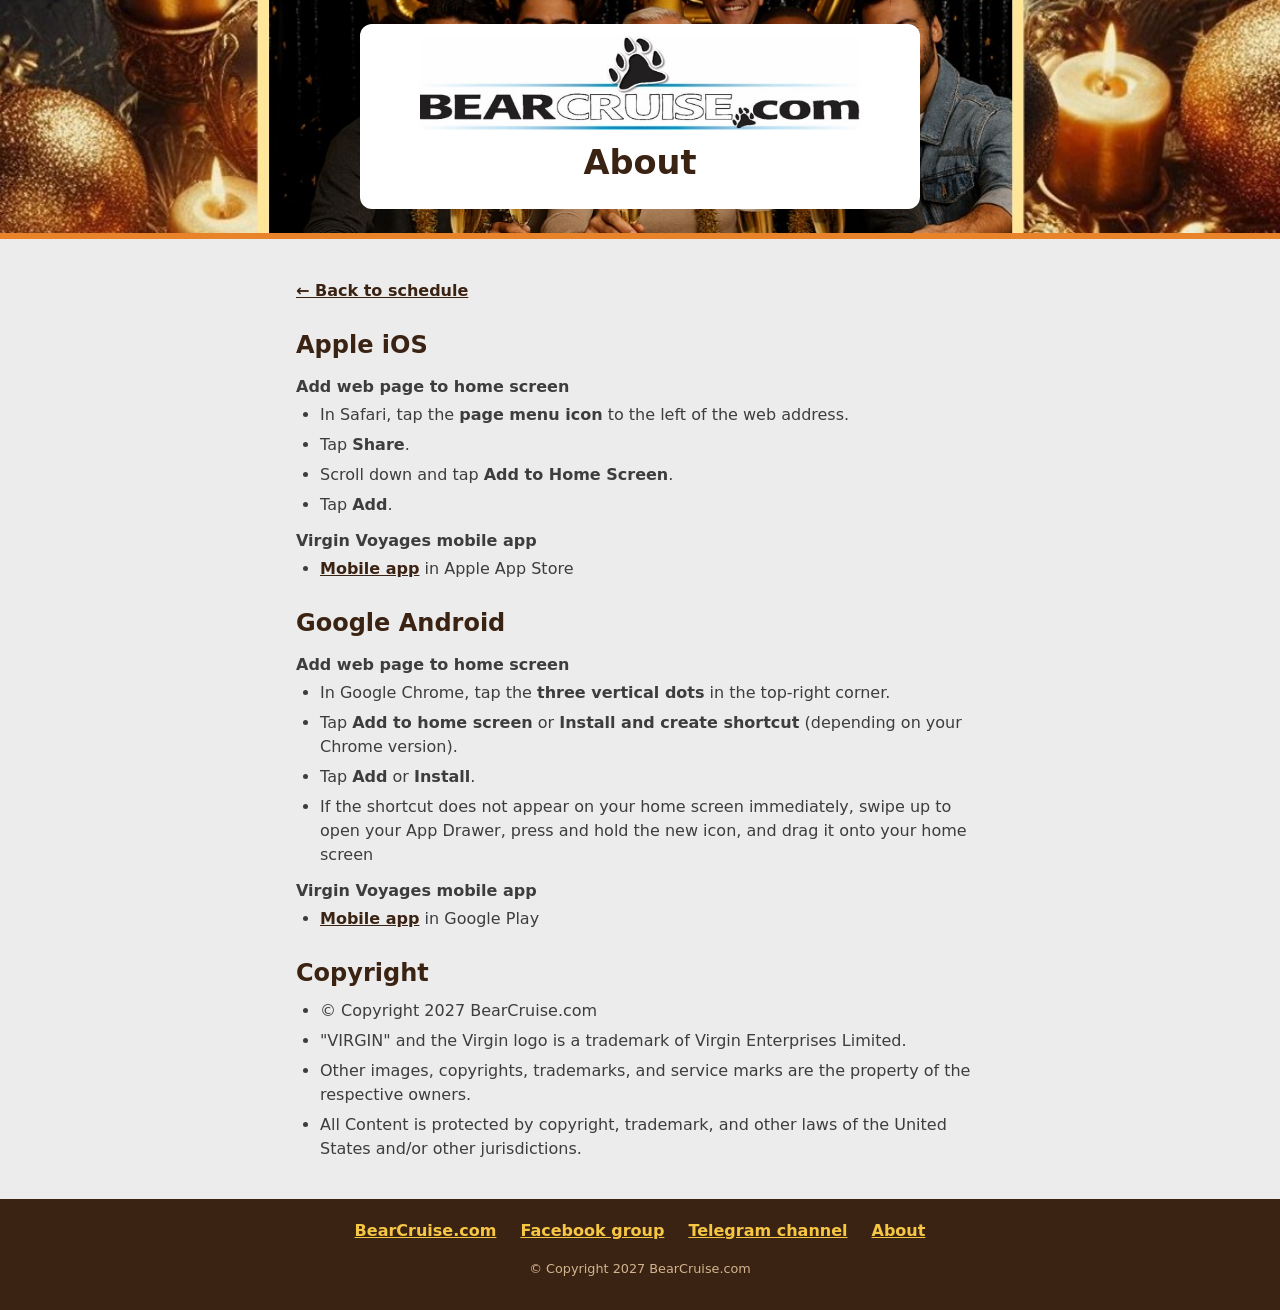
==== about.html @ 891523ba "add about page" ====
<!DOCTYPE html>
<html lang="en">
<head>
  <meta charset="UTF-8">
  <meta name="viewport" content="width=device-width, initial-scale=1">
  <title>About - BearCruise</title>
  <link rel="stylesheet" href="styles.css">
  <link rel="apple-touch-icon" sizes="180x180" href="favicon_io/apple-touch-icon.png">
  <link rel="icon" type="image/png" sizes="32x32" href="favicon_io/favicon-32x32.png">
  <link rel="icon" type="image/png" sizes="16x16" href="favicon_io/favicon-16x16.png">
  <link rel="manifest" href="favicon_io/site.webmanifest">
</head>
<body>
  <!-- Header -->
  <header class="site-header">
    <div class="header-panel">
      <a href="index.html"><img class="logo" src="images/BearCruiseLogo-bearpaw.jpg" alt="BearCruise.com logo - back to schedule"></a>
      <h1 class="page-title">About</h1>
    </div>
  </header>

  <main class="container about">
    <p><a href="index.html">&larr; Back to schedule</a></p>

    <section>
      <h2>Apple iOS</h2>
      <p class="about-subheading">Add web page to home screen</p>
      <ul>
        <li>In Safari, tap the <strong>page menu icon</strong> to the left of the web address.</li>
        <li>Tap <strong>Share</strong>.</li>
        <li>Scroll down and tap <strong>Add to Home Screen</strong>.</li>
        <li>Tap <strong>Add</strong>.</li>
      </ul>
      <p class="about-subheading">Virgin Voyages mobile app</p>
      <ul>
        <li><a href="https://apps.apple.com/us/app/virgin-voyages/id6741017368" target="_blank" rel="noopener noreferrer">Mobile app</a> in Apple App Store</li>
      </ul>
    </section>

    <section>
      <h2>Google Android</h2>
      <p class="about-subheading">Add web page to home screen</p>
      <ul>
        <li>In Google Chrome, tap the <strong>three vertical dots</strong> in the top-right corner.</li>
        <li>Tap <strong>Add to home screen</strong> or <strong>Install and create shortcut</strong> (depending on your Chrome version).</li>
        <li>Tap <strong>Add</strong> or <strong>Install</strong>.</li>
        <li>If the shortcut does not appear on your home screen immediately, swipe up to open your App Drawer, press and hold the new icon, and drag it onto your home screen</li>
      </ul>
      <p class="about-subheading">Virgin Voyages mobile app</p>
      <ul>
        <li><a href="https://play.google.com/store/apps/details?id=com.virginvoyages.sailor.prod" target="_blank" rel="noopener noreferrer">Mobile app</a> in Google Play</li>
      </ul>
    </section>

    <section>
      <h2>Copyright</h2>
      <ul>
        <li>&copy; Copyright 2027 BearCruise.com</li>
        <li>"VIRGIN" and the Virgin logo is a trademark of Virgin Enterprises Limited.</li>
        <li>Other images, copyrights, trademarks, and service marks are the property of the respective owners.</li>
        <li>All Content is protected by copyright, trademark, and other laws of the United States and/or other jurisdictions.</li>
      </ul>
    </section>
  </main>

  <!-- Footer -->
  <footer class="site-footer">
    <nav aria-label="BearCruise links">
      <ul class="footer-links">
        <li><a href="https://www.bearcruise.com" target="_blank" rel="noopener noreferrer">BearCruise.com</a></li>
        <li><a href="https://www.facebook.com/groups/24653056584369510" target="_blank" rel="noopener noreferrer">Facebook group</a></li>
        <li><a href="https://t.me/+3h3e7zQrebdjYTZh" target="_blank" rel="noopener noreferrer">Telegram channel</a></li>
        <li><a href="about.html">About</a></li>
      </ul>
    </nav>
    <p class="copyright">&copy; Copyright 2027 BearCruise.com</p>
  </footer>
</body>
</html>
---- styles.css ----
/* Color scheme: dark brown, tan, orange, yellow, light grey, dark gray */
:root {
  --brown: #3b2314; /* dark brown */
  --tan: #d2b48c;
  --orange: #e8832a;
  --yellow: #f6c645;
  --light-grey: #ececec;
  --dark-grey: #3d3d3d;
  --white: #ffffff;
}

* {
  box-sizing: border-box;
}

body {
  margin: 0;
  background: var(--light-grey);
  color: var(--dark-grey);
  font-family: -apple-system, "Segoe UI", system-ui, sans-serif;
  line-height: 1.5;
}

a {
  color: var(--brown);
  font-weight: 600;
}

a:hover {
  color: var(--orange);
}

a:focus-visible {
  outline: 3px solid var(--yellow);
  outline-offset: 2px;
}

/* Header: background image with the logo and headings on a white panel (the logo has a white background). */
.site-header {
  background: var(--brown) url("2026-12-Scarlet-New-Years/2027-Web-Page-Background.jpg") center / cover no-repeat;
  border-bottom: 6px solid var(--orange);
  text-align: center;
  padding: 24px 16px;
}

.header-panel {
  max-width: 560px;
  margin: 0 auto;
  padding: 12px 16px 20px;
  background: var(--white);
  border-radius: 12px;
}

.logo {
  display: block;
  width: 100%;
  max-width: 320px;
  height: auto;
  margin: 0 auto 8px;
}

.page-title {
  margin: 0;
  font-size: 1.75rem;
  color: var(--brown);
}

.subtitle {
  margin: 4px 0 0;
  font-weight: 700;
  color: var(--dark-grey);
}

/* Virgin Voyages logo (15% of original width) and ship icon (50%), side by side without wrapping. */
.vv-subheading {
  display: flex;
  flex-wrap: nowrap;
  justify-content: center;
  align-items: center;
  gap: 12px;
  margin-top: 6px;
}

.vv-logo,
.vv-ship-icon {
  display: block;
  min-width: 0;
  height: auto;
}

.vv-logo {
  flex: 0 1 225px;
}

.vv-ship-icon {
  flex: 0 1 78px;
}

.container {
  max-width: 720px;
  margin: 0 auto;
  padding: 24px 16px 32px;
}

.picker {
  display: flex;
  flex-direction: column;
  gap: 6px;
  margin-bottom: 24px;
}

.picker label {
  font-weight: 600;
  font-size: 0.9rem;
  color: var(--brown);
}

.picker select {
  width: 100%;
  padding: 14px;
  font-size: 1rem;
  color: var(--dark-grey);
  background: var(--white);
  border: 2px solid var(--tan);
  border-radius: 10px;
}

.picker select:focus-visible {
  outline: 3px solid var(--yellow);
  outline-offset: 2px;
  border-color: var(--orange);
}

.schedule {
  display: flex;
  flex-direction: column;
  gap: 14px;
}

.entry {
  display: grid;
  grid-template-columns: 1fr;
  gap: 6px;
  padding: 16px 18px;
  background: var(--white);
  border-left: 6px solid var(--orange);
  border-radius: 12px;
  box-shadow: 0 1px 4px rgba(61, 61, 61, 0.15);
}

.entry-date {
  display: block;
  font-size: 0.8rem;
  color: var(--dark-grey);
}

.entry-time {
  display: inline-block;
  margin-top: 4px;
  padding: 2px 10px;
  font-weight: 700;
  color: var(--brown);
  background: var(--yellow);
  border-radius: 999px;
}

.entry-description {
  margin: 0 0 4px;
  font-size: 1.2rem;
  color: var(--brown);
}

.entry-location {
  margin: 0 0 6px;
  font-size: 0.95rem;
  font-weight: 600;
  color: var(--orange);
}

.entry-details {
  margin: 0;
}

/* Additional info sits below the date details and spans the full card width. */
.entry-info {
  grid-column: 1 / -1;
  margin-top: 6px;
  padding: 12px 14px;
  background: var(--light-grey);
  border-left: 4px solid var(--tan);
  border-radius: 8px;
}

.entry-info-title {
  margin: 0 0 6px;
  font-size: 1rem;
  color: var(--brown);
}

/* Simple list with no bullets. */
.entry-info-list {
  margin: 0;
  padding: 0;
  list-style: none;
}

.entry-info-list > li {
  margin: 0 0 6px;
}

/* Small map thumbnail (linked) with a plain-text caption below it. */
.entry-info-thumb-figure {
  display: inline-block;
  margin: 6px 0 0;
}

.entry-info-thumb-link {
  display: block;
}

.entry-info-thumb {
  display: block;
  width: 160px;
  max-width: 100%;
  height: auto;
  border: 2px solid var(--tan);
  border-radius: 8px;
}

.entry-info-thumb-link:hover .entry-info-thumb {
  border-color: var(--orange);
}

/* Very small caption below the thumbnail (not a link). */
.entry-info-thumb-caption {
  margin-top: 2px;
  font-size: 0.65rem;
  font-weight: 400;
  color: var(--dark-grey);
}

/* Closing: tagline with the bear paw between "BearCruise.com" and "The ...". */
.closing {
  max-width: 720px;
  margin: 0 auto;
  padding: 0 16px 32px;
  text-align: center;
  font-weight: 700;
  color: var(--brown);
}

.closing p {
  margin: 0;
}

.closing-bearpaw {
  height: 1.5em;
  width: auto;
  vertical-align: middle;
}

/* Footer */
.site-footer {
  padding: 20px 16px 32px;
  text-align: center;
  background: var(--brown);
}

.site-footer a {
  color: var(--yellow);
}

.site-footer a:hover {
  color: var(--tan);
}

.footer-links {
  display: flex;
  flex-wrap: wrap;
  justify-content: center;
  gap: 8px 24px;
  margin: 0;
  padding: 0;
  list-style: none;
}

.site-footer .copyright {
  margin: 16px 0 0;
  font-size: 0.8rem;
  color: var(--tan);
}

/* About page */
.about h2 {
  margin: 24px 0 8px;
  color: var(--brown);
}

.about-subheading {
  margin: 12px 0 4px;
  font-weight: 700;
}

.about ul {
  margin: 0;
  padding-left: 24px;
}

.about li {
  margin: 0 0 6px;
}

/* Tablets and laptops: larger logo, date and time beside the details. */
@media (min-width: 600px) {
  .logo {
    max-width: 440px;
  }

  .page-title {
    font-size: 2.1rem;
  }

  .entry {
    grid-template-columns: 200px 1fr;
    gap: 20px;
  }
}
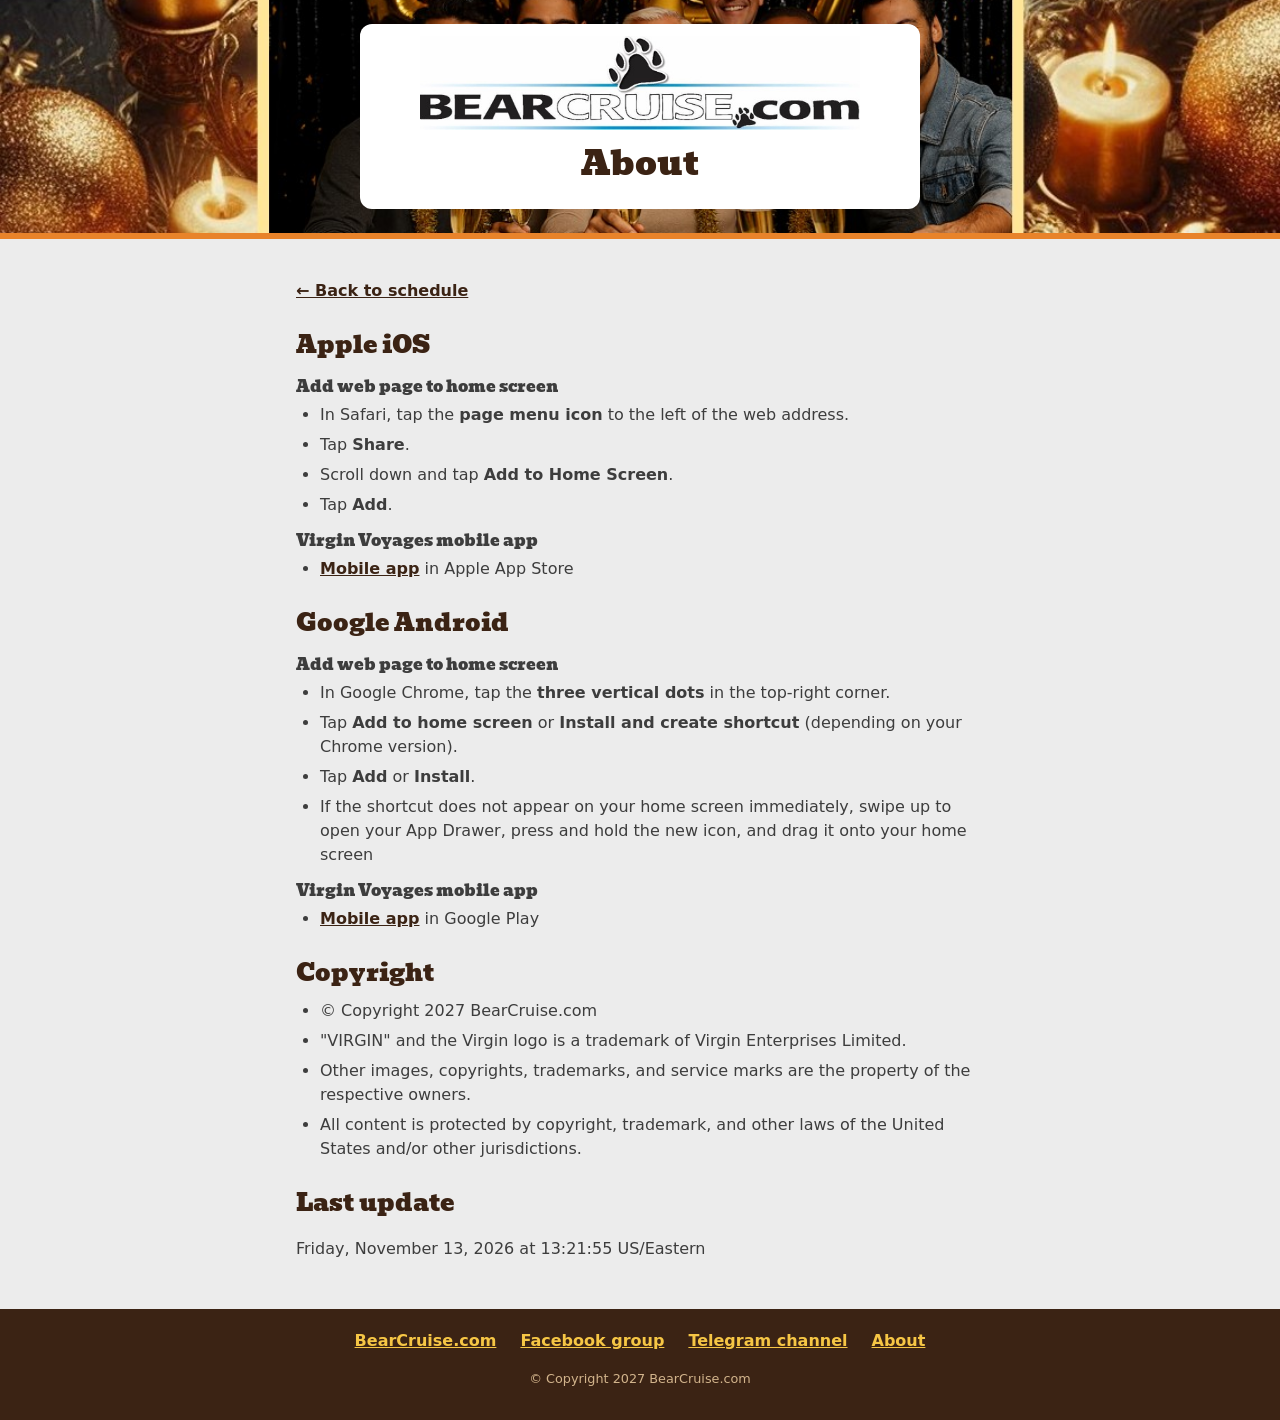
==== commit bd284aa0: "use custom font" ====
--- a/about.html
+++ b/about.html
@@ -4,6 +4,9 @@
   <meta charset="UTF-8">
   <meta name="viewport" content="width=device-width, initial-scale=1">
   <title>About - BearCruise</title>
+  <link rel="preconnect" href="https://fonts.googleapis.com">
+  <link rel="preconnect" href="https://fonts.gstatic.com" crossorigin>
+  <link href="https://fonts.googleapis.com/css2?family=Bevan:ital@0;1&display=swap" rel="stylesheet">
   <link rel="stylesheet" href="styles.css">
   <link rel="apple-touch-icon" sizes="180x180" href="favicon_io/apple-touch-icon.png">
   <link rel="icon" type="image/png" sizes="32x32" href="favicon_io/favicon-32x32.png">
@@ -58,8 +61,13 @@
         <li>&copy; Copyright 2027 BearCruise.com</li>
         <li>"VIRGIN" and the Virgin logo is a trademark of Virgin Enterprises Limited.</li>
         <li>Other images, copyrights, trademarks, and service marks are the property of the respective owners.</li>
-        <li>All Content is protected by copyright, trademark, and other laws of the United States and/or other jurisdictions.</li>
+        <li>All content is protected by copyright, trademark, and other laws of the United States and/or other jurisdictions.</li>
       </ul>
+    </section>
+
+    <section>
+      <h2>Last update</h2>
+      <p>Friday, November 13, 2026 at 13:21:55 US/Eastern</p>
     </section>
   </main>
 
--- a/styles.css
+++ b/styles.css
@@ -67,18 +67,36 @@
 
 .subtitle {
   margin: 4px 0 0;
-  font-weight: 700;
-  color: var(--dark-grey);
-}
-
-/* Virgin Voyages logo (15% of original width) and ship icon (50%), side by side without wrapping. */
-.vv-subheading {
+  color: var(--dark-grey);
+}
+
+/* "Bevan" is loaded from Google Fonts; it has a single (regular) weight, in upright and italic styles.
+   Used for all headings and subheadings. */
+.bevan-regular,
+h1,
+h2,
+h3,
+.subtitle,
+.about-subheading {
+  font-family: "Bevan", serif;
+  font-weight: 400;
+  font-style: normal;
+}
+
+.bevan-regular-italic {
+  font-family: "Bevan", serif;
+  font-weight: 400;
+  font-style: italic;
+}
+
+/* Ship info above the day picker: Virgin Voyages logo (15% of original width) and ship icon (50%), side by side without wrapping. */
+.ship-info {
   display: flex;
   flex-wrap: nowrap;
   justify-content: center;
   align-items: center;
   gap: 12px;
-  margin-top: 6px;
+  margin: 0 0 24px;
 }
 
 .vv-logo,
@@ -94,6 +112,13 @@
 
 .vv-ship-icon {
   flex: 0 1 78px;
+}
+
+/* Headings for the "Sailing on" and "Schedule" sections of the app data. */
+.section-heading {
+  margin: 0 0 12px;
+  font-size: 1.3rem;
+  color: var(--brown);
 }
 
 .container {
@@ -298,7 +323,6 @@
 
 .about-subheading {
   margin: 12px 0 4px;
-  font-weight: 700;
 }
 
 .about ul {
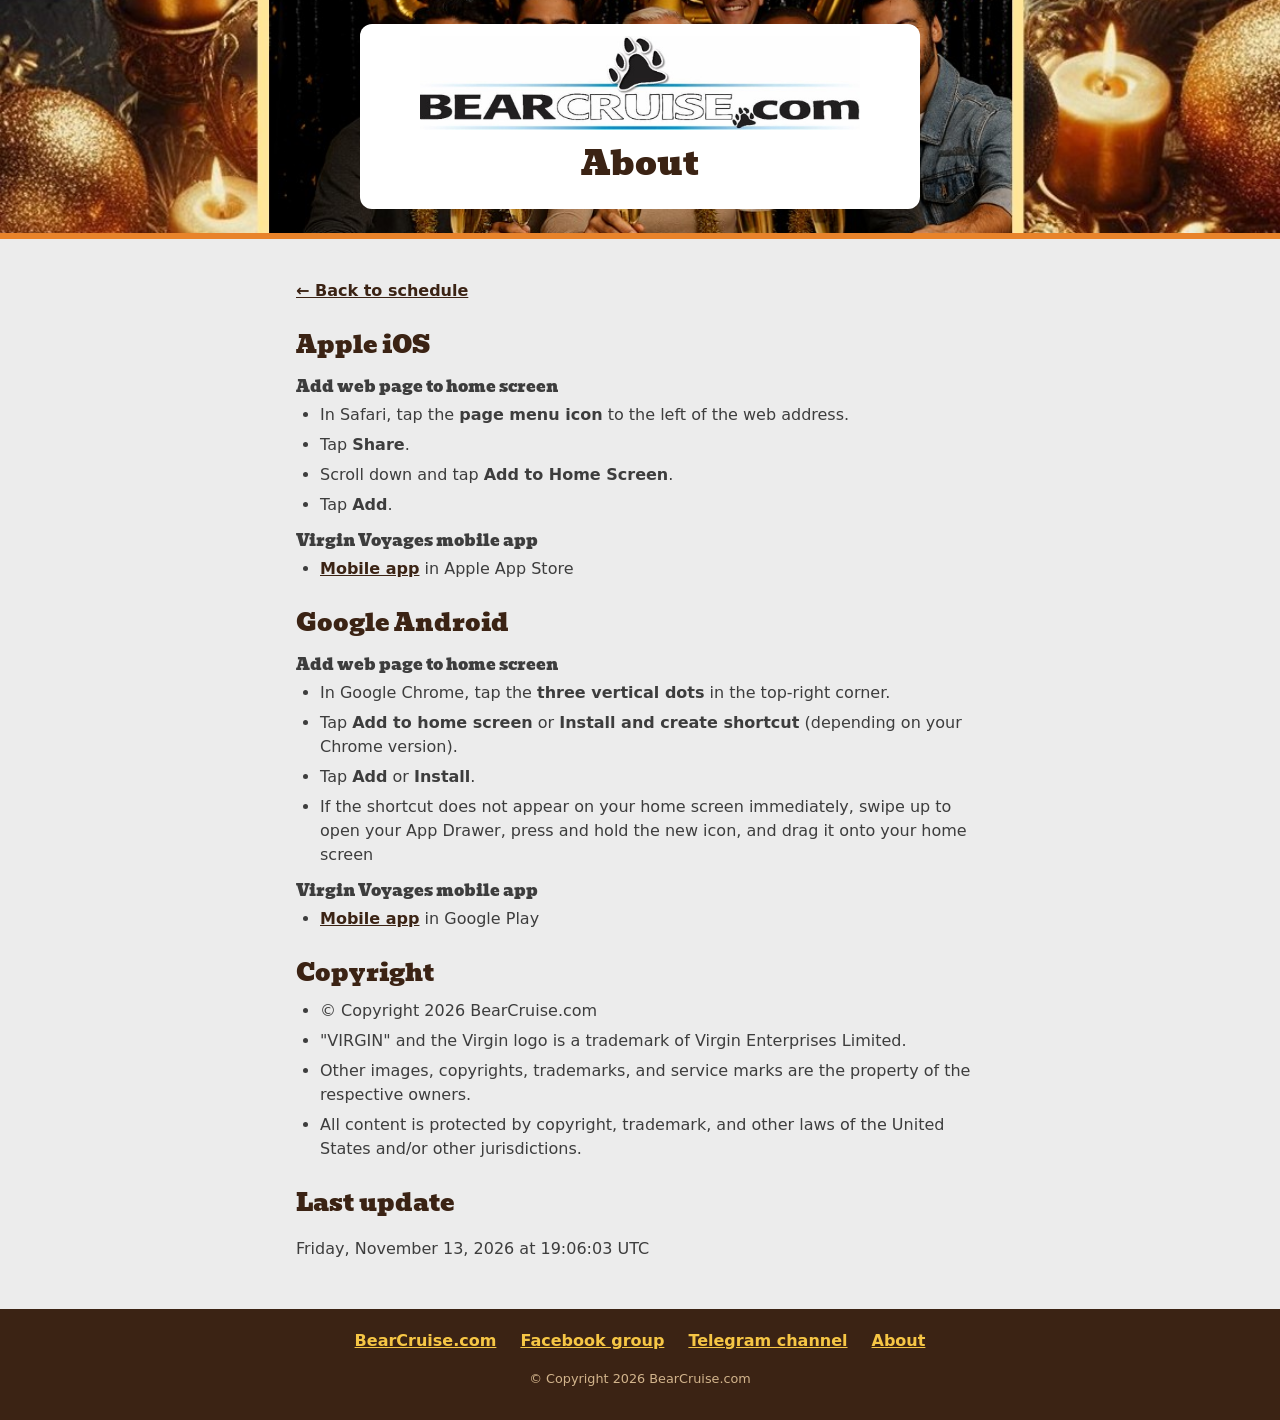
==== commit 5276acef: "add ship details" ====
--- a/about.html
+++ b/about.html
@@ -58,7 +58,7 @@
     <section>
       <h2>Copyright</h2>
       <ul>
-        <li>&copy; Copyright 2027 BearCruise.com</li>
+        <li>&copy; Copyright 2026 BearCruise.com</li>
         <li>"VIRGIN" and the Virgin logo is a trademark of Virgin Enterprises Limited.</li>
         <li>Other images, copyrights, trademarks, and service marks are the property of the respective owners.</li>
         <li>All content is protected by copyright, trademark, and other laws of the United States and/or other jurisdictions.</li>
@@ -67,7 +67,7 @@
 
     <section>
       <h2>Last update</h2>
-      <p>Friday, November 13, 2026 at 13:21:55 US/Eastern</p>
+      <p>Friday, November 13, 2026 at 19:06:03 UTC</p>
     </section>
   </main>
 
@@ -81,7 +81,7 @@
         <li><a href="about.html">About</a></li>
       </ul>
     </nav>
-    <p class="copyright">&copy; Copyright 2027 BearCruise.com</p>
+    <p class="copyright">&copy; Copyright 2026 BearCruise.com</p>
   </footer>
 </body>
 </html>
--- a/styles.css
+++ b/styles.css
@@ -43,12 +43,17 @@
   padding: 24px 16px;
 }
 
+/* Rounded white box, shared by the header and the ship info. */
+.header-panel,
+.ship-info {
+  padding: 12px 16px 20px;
+  background: var(--white);
+  border-radius: 12px;
+}
+
 .header-panel {
   max-width: 560px;
   margin: 0 auto;
-  padding: 12px 16px 20px;
-  background: var(--white);
-  border-radius: 12px;
 }
 
 .logo {
@@ -91,16 +96,34 @@
 
 /* Ship info above the day picker: Virgin Voyages logo (15% of original width) and ship icon (50%), side by side without wrapping. */
 .ship-info {
+  margin: 0 0 24px;
+  padding: 16px;
+  text-align: center;
+  cursor: pointer;
+}
+
+.ship-info:focus-visible {
+  outline: 3px solid var(--yellow);
+  outline-offset: 2px;
+}
+
+.ship-images {
   display: flex;
   flex-wrap: nowrap;
   justify-content: center;
   align-items: center;
   gap: 12px;
-  margin: 0 0 24px;
+}
+
+/* Small plain-text caption below the ship images (the whole box is clickable, the caption is not a link). */
+.ship-caption {
+  margin: 8px 0 0;
+  font-size: 0.75rem;
+  color: var(--dark-grey);
 }
 
 .vv-logo,
-.vv-ship-icon {
+.vv-ship {
   display: block;
   min-width: 0;
   height: auto;
@@ -110,7 +133,7 @@
   flex: 0 1 225px;
 }
 
-.vv-ship-icon {
+.vv-ship {
   flex: 0 1 78px;
 }
 
@@ -325,6 +348,25 @@
   margin: 12px 0 4px;
 }
 
+/* The Ship page */
+.ship h2 {
+  margin: 24px 0 8px;
+  color: var(--brown);
+}
+
+.ship-photo {
+  display: block;
+  width: 100%;
+  height: auto;
+  border-radius: 12px;
+}
+
+/* The facts image is small (424px wide), so do not stretch it; center it horizontally. */
+.ship-facts {
+  max-width: 424px;
+  margin: 12px auto 0;
+}
+
 .about ul {
   margin: 0;
   padding-left: 24px;
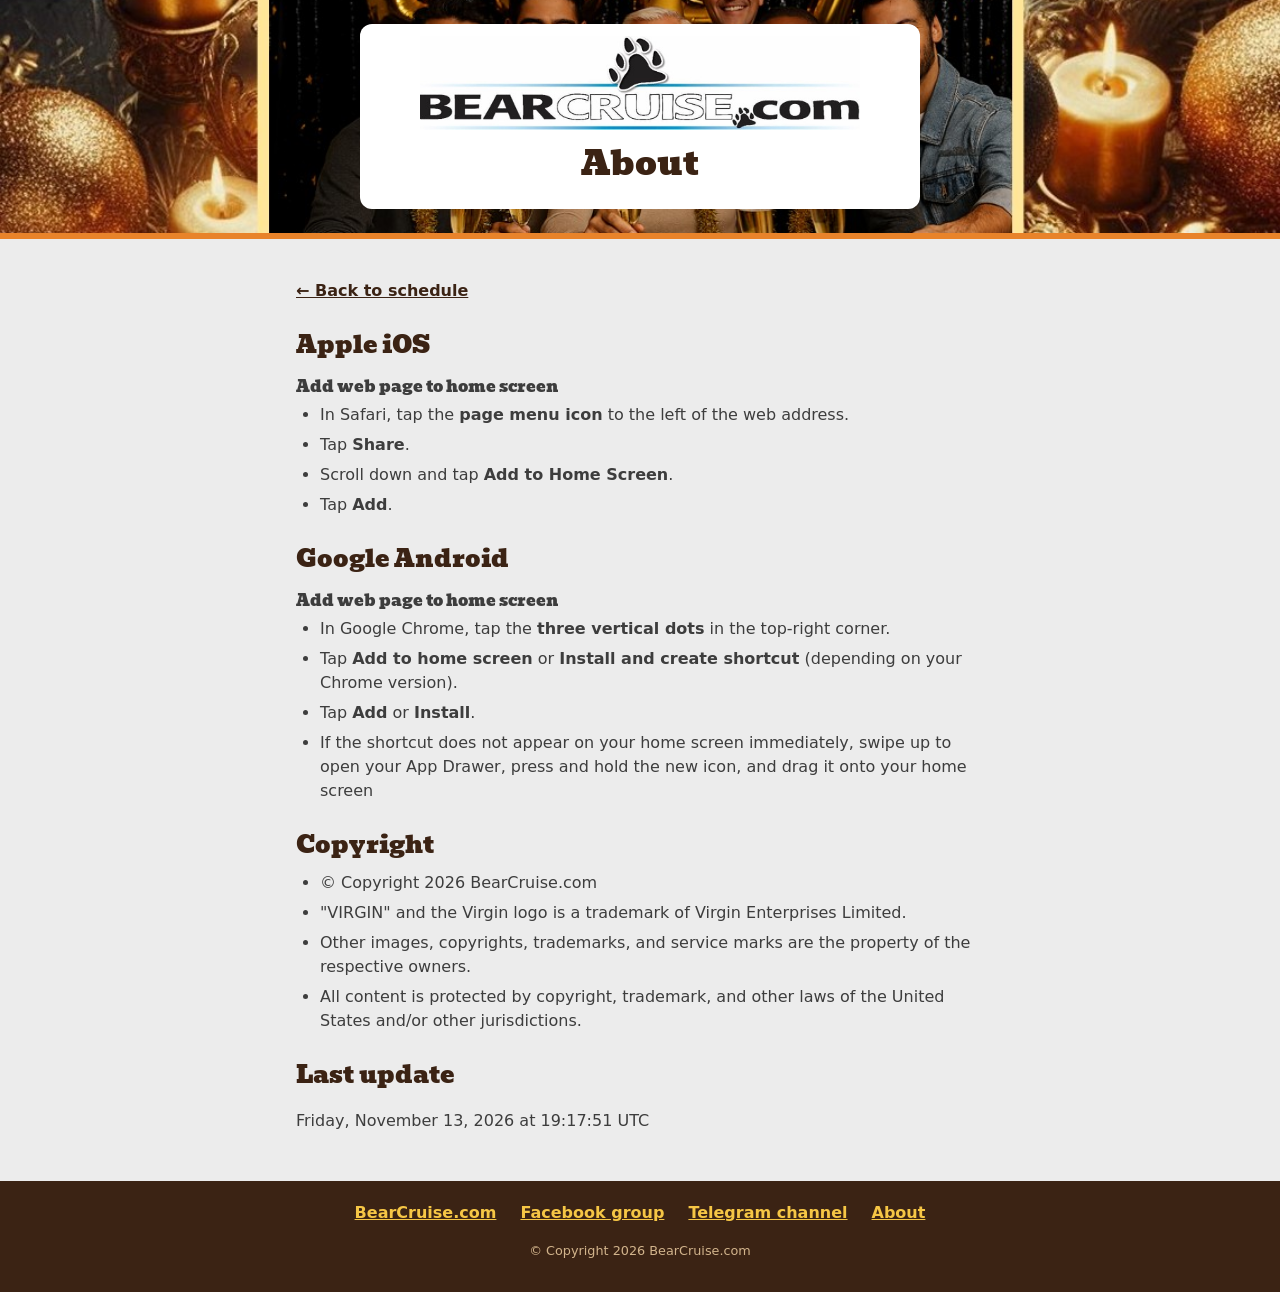
==== commit c40d7569: "add ship details" ====
--- a/about.html
+++ b/about.html
@@ -34,10 +34,6 @@
         <li>Scroll down and tap <strong>Add to Home Screen</strong>.</li>
         <li>Tap <strong>Add</strong>.</li>
       </ul>
-      <p class="about-subheading">Virgin Voyages mobile app</p>
-      <ul>
-        <li><a href="https://apps.apple.com/us/app/virgin-voyages/id6741017368" target="_blank" rel="noopener noreferrer">Mobile app</a> in Apple App Store</li>
-      </ul>
     </section>
 
     <section>
@@ -48,10 +44,6 @@
         <li>Tap <strong>Add to home screen</strong> or <strong>Install and create shortcut</strong> (depending on your Chrome version).</li>
         <li>Tap <strong>Add</strong> or <strong>Install</strong>.</li>
         <li>If the shortcut does not appear on your home screen immediately, swipe up to open your App Drawer, press and hold the new icon, and drag it onto your home screen</li>
-      </ul>
-      <p class="about-subheading">Virgin Voyages mobile app</p>
-      <ul>
-        <li><a href="https://play.google.com/store/apps/details?id=com.virginvoyages.sailor.prod" target="_blank" rel="noopener noreferrer">Mobile app</a> in Google Play</li>
       </ul>
     </section>
 
@@ -67,7 +59,7 @@
 
     <section>
       <h2>Last update</h2>
-      <p>Friday, November 13, 2026 at 19:06:03 UTC</p>
+      <p>Friday, November 13, 2026 at 19:17:51 UTC</p>
     </section>
   </main>
 
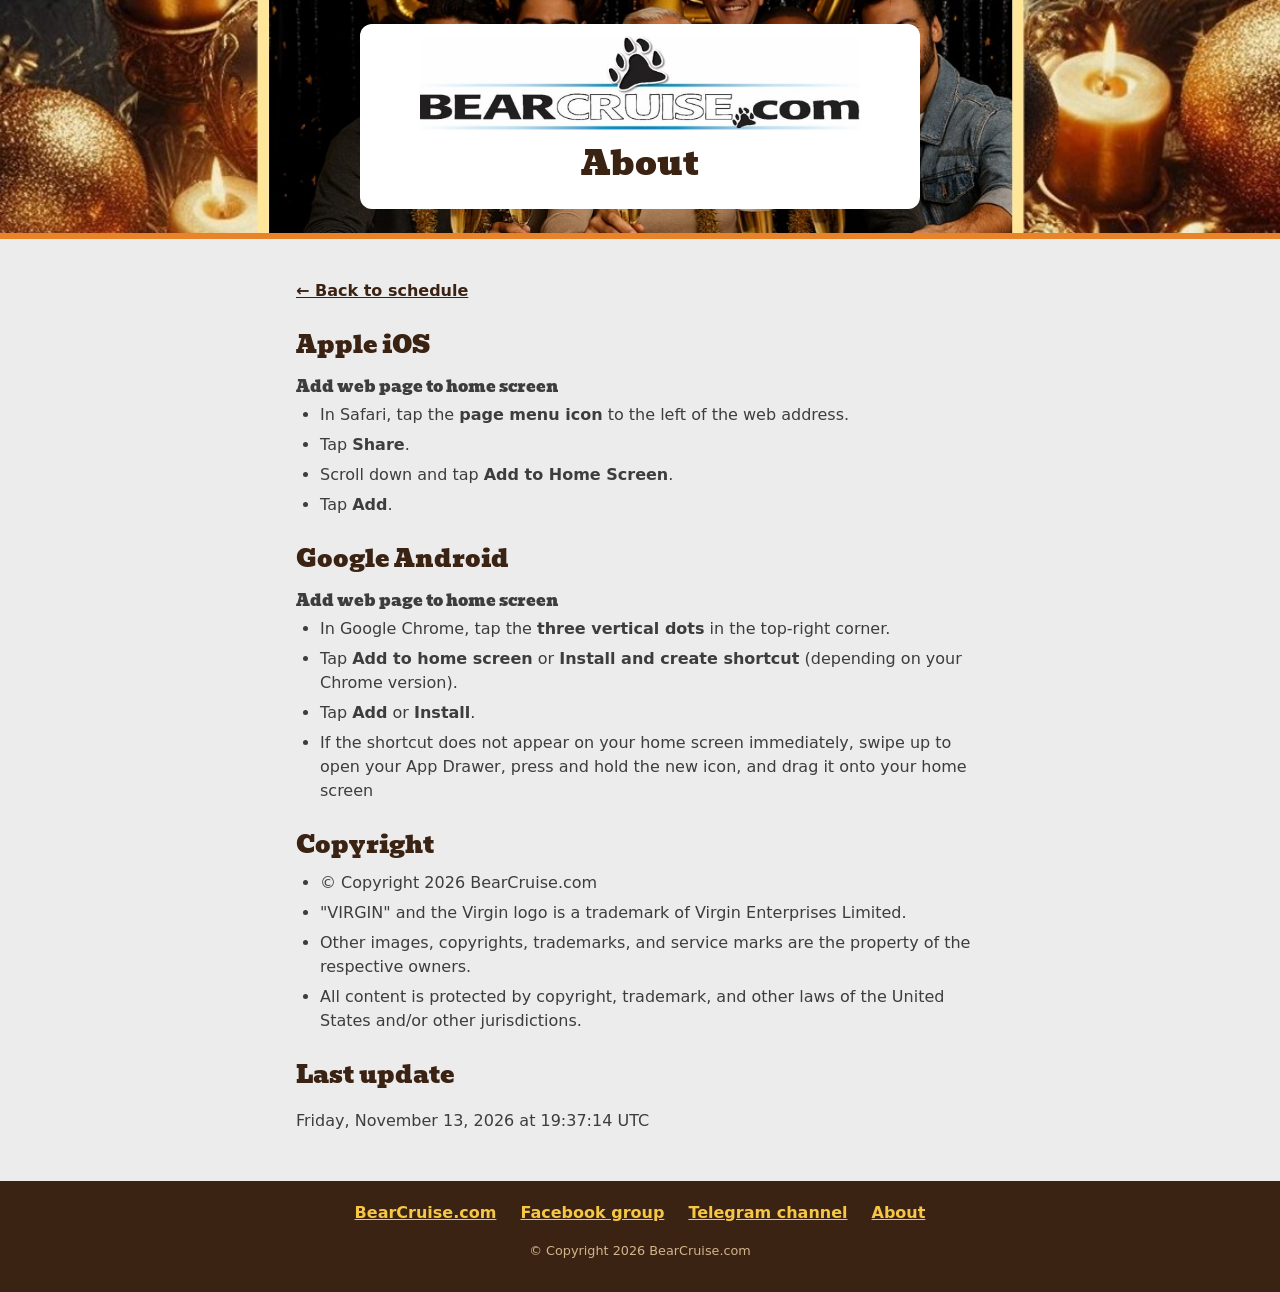
==== commit 58ce273d: "add itinerary map" ====
--- a/about.html
+++ b/about.html
@@ -59,7 +59,7 @@
 
     <section>
       <h2>Last update</h2>
-      <p>Friday, November 13, 2026 at 19:17:51 UTC</p>
+      <p>Friday, November 13, 2026 at 19:37:14 UTC</p>
     </section>
   </main>
 
--- a/styles.css
+++ b/styles.css
@@ -115,6 +115,14 @@
   gap: 12px;
 }
 
+/* Ports of call in small text in #af4945 below the ship images. */
+.ship-route {
+  margin: 10px 0 0;
+  font-size: 0.8rem;
+  font-weight: 700;
+  color: #af4945;
+}
+
 /* Small plain-text caption below the ship images (the whole box is clickable, the caption is not a link). */
 .ship-caption {
   margin: 8px 0 0;
@@ -354,6 +362,10 @@
   color: var(--brown);
 }
 
+.small-text {
+  font-size: 0.8rem;
+}
+
 .ship-photo {
   display: block;
   width: 100%;
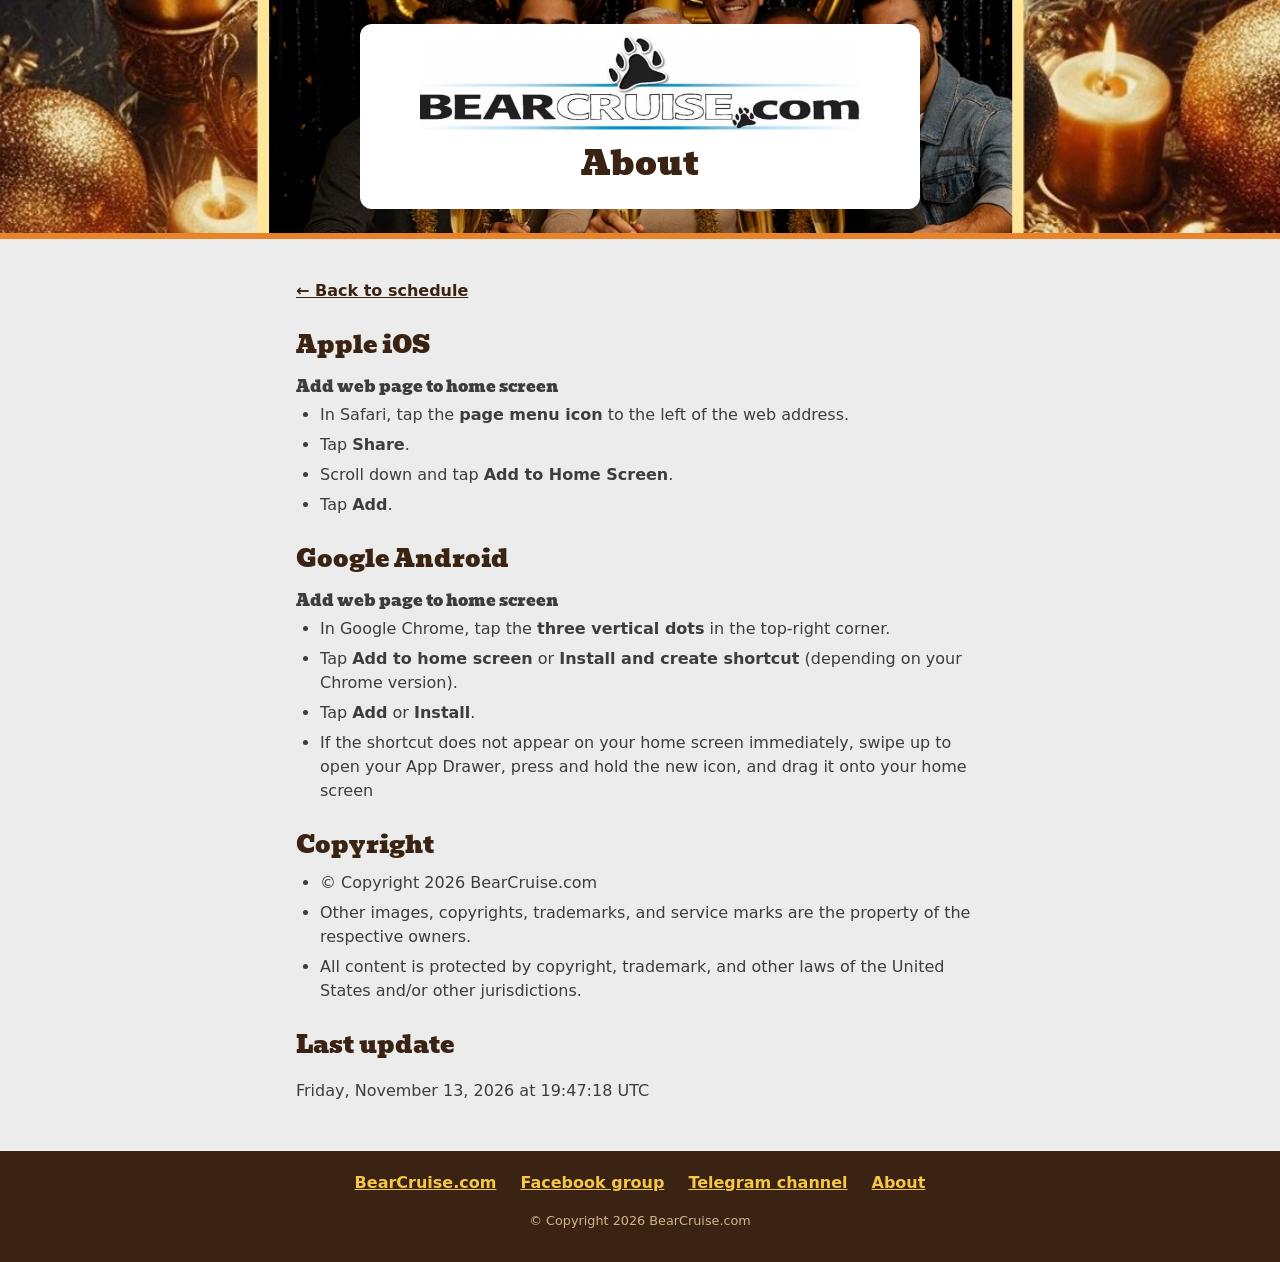
==== commit d974a171: "update copyrights" ====
--- a/about.html
+++ b/about.html
@@ -51,7 +51,6 @@
       <h2>Copyright</h2>
       <ul>
         <li>&copy; Copyright 2026 BearCruise.com</li>
-        <li>"VIRGIN" and the Virgin logo is a trademark of Virgin Enterprises Limited.</li>
         <li>Other images, copyrights, trademarks, and service marks are the property of the respective owners.</li>
         <li>All content is protected by copyright, trademark, and other laws of the United States and/or other jurisdictions.</li>
       </ul>
@@ -59,7 +58,7 @@
 
     <section>
       <h2>Last update</h2>
-      <p>Friday, November 13, 2026 at 19:37:14 UTC</p>
+      <p>Friday, November 13, 2026 at 19:47:18 UTC</p>
     </section>
   </main>
 
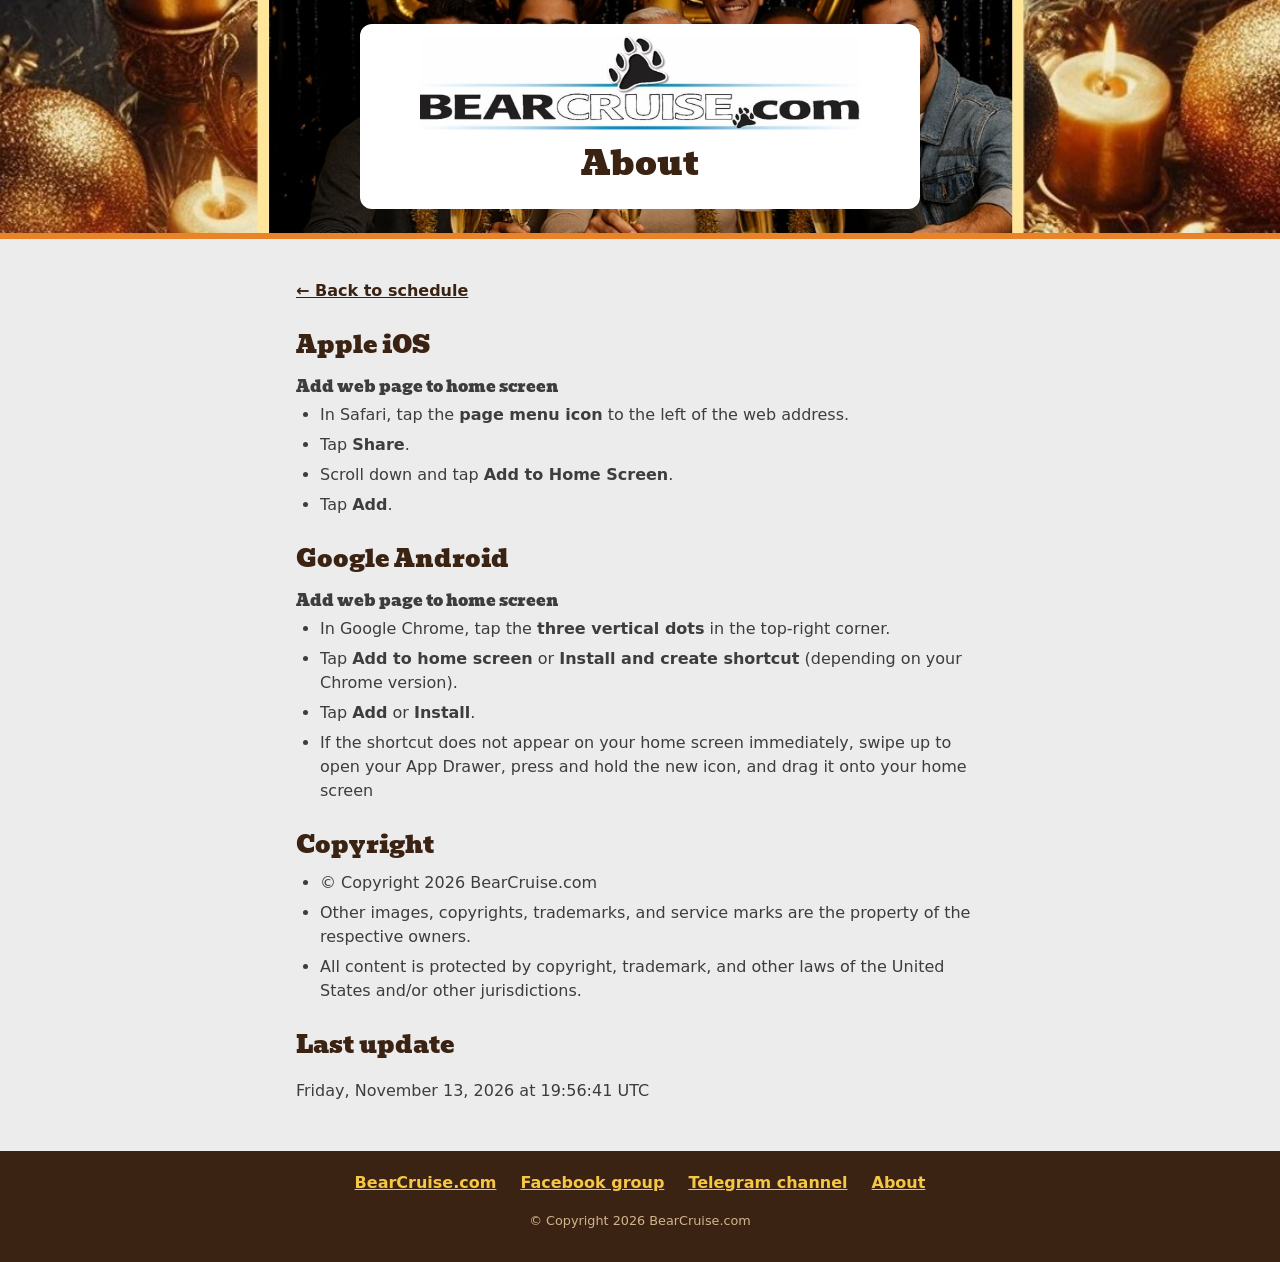
==== commit 51ae38d6: "rename section" ====
--- a/about.html
+++ b/about.html
@@ -58,7 +58,7 @@
 
     <section>
       <h2>Last update</h2>
-      <p>Friday, November 13, 2026 at 19:47:18 UTC</p>
+      <p>Friday, November 13, 2026 at 19:56:41 UTC</p>
     </section>
   </main>
 
